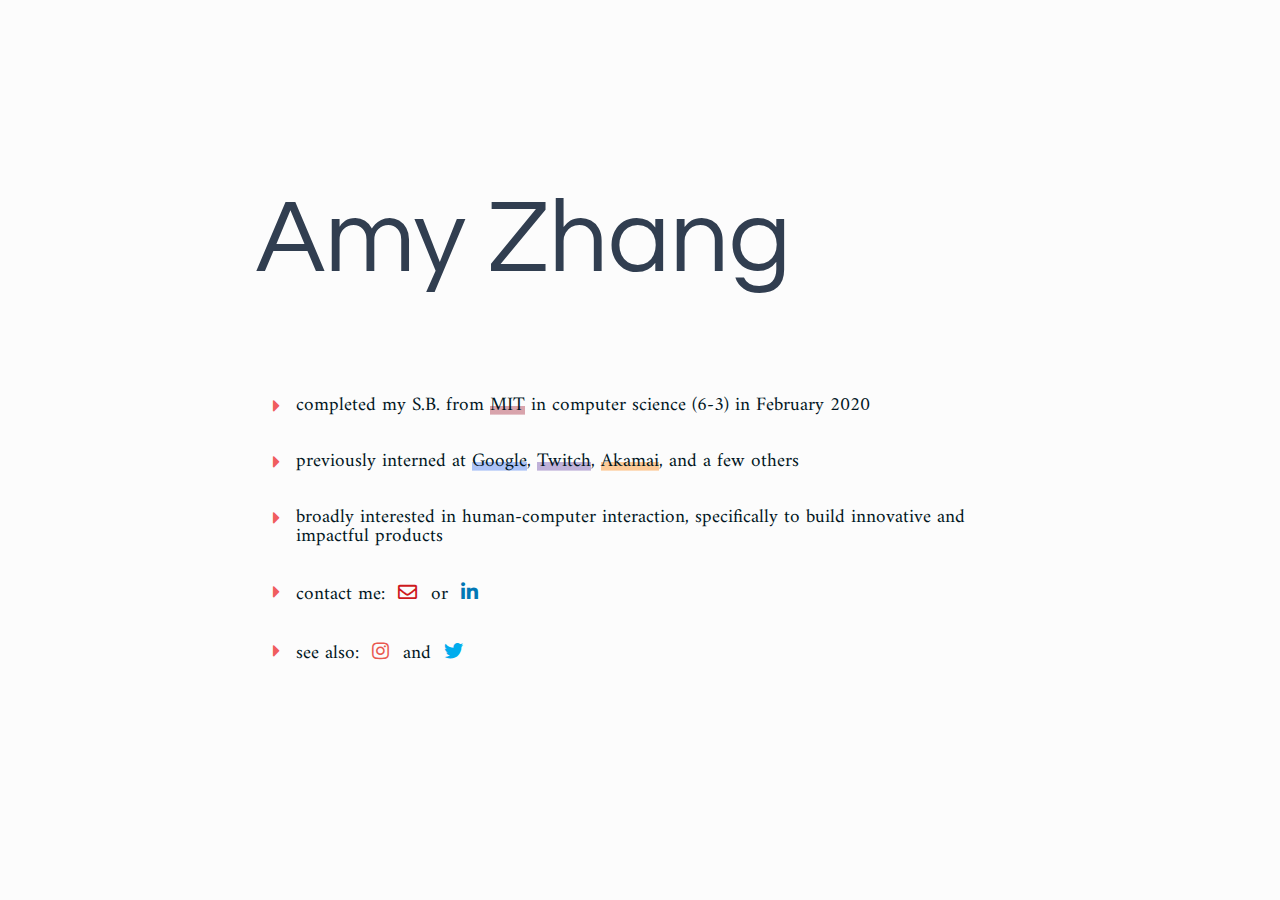
==== index.html @ a4cd688c "hmm" ====
<!DOCTYPE html>

<html>
  <head>

    <!-- Global site tag (gtag.js) - Google Analytics -->
    <script async src="https://www.googletagmanager.com/gtag/js?id=UA-111650176-1"></script>
    <script>
      window.dataLayer = window.dataLayer || [];
      function gtag(){dataLayer.push(arguments);}
      gtag('js', new Date());

      gtag('config', 'UA-111650176-1');
    </script> 

    <meta charset="utf-8">
    <meta name="viewport" content="width=device-width, initial-scale=1.0">

    <title>Amy Zhang</title>

    <link rel="apple-touch-icon" sizes="180x180" href="/apple-touch-icon.png">
    <link rel="icon" type="image/png" sizes="32x32" href="/favicon-32x32.png">
    <link rel="icon" type="image/png" sizes="16x16" href="/favicon-16x16.png">
    <link rel="manifest" href="/site.webmanifest">

    <link href="https://fonts.googleapis.com/css2?family=Amiri&family=Questrial&display=swap" rel="stylesheet">
    <link href="https://use.fontawesome.com/releases/v5.0.6/css/all.css" rel="stylesheet">
    <link href="style.css" rel="stylesheet">

    <script src="https://ajax.googleapis.com/ajax/libs/jquery/3.3.1/jquery.min.js"></script>

  </head>

  <body>
    <div class="container">

      <div class="title">Amy Zhang</div>

      <ul class="fa-ul">

        <li>
          <span class="fa-li"><i class="fas fa-caret-right"></i></span>
          completed my S.B. from <span class="underline mit">MIT</span> in computer science (6-3) in February 2020
        </li>

        <li>
          <span class="fa-li"><i class="fas fa-caret-right"></i></span>
          previously interned at <span class="underline google">Google</span>, <span class="underline twitch">Twitch</span>, <span class="underline akamai">Akamai</span>, and a few others
        </li>

        <li>
          <span class="fa-li"><i class="fas fa-caret-right"></i></span>
          broadly interested in human-computer interaction, specifically to build innovative and impactful products
        </li>

        <li>
          <span class="fa-li"><i class="fas fa-caret-right"></i></span>
          contact me:
          <a href="mailto:zhangamy@mit.edu" style="color:#ce1a1d" class="icon">
            <i class="far fa-envelope"></i>
          </a>
          or 
          <a href="https://www.linkedin.com/in/zhang-amy/" target="_blank" style="color:#0077b5" class="icon">
            <i class="fab fa-linkedin-in"></i>
          </a>
        </li>

        <li>
          <span class="fa-li"><i class="fas fa-caret-right"></i></span>
          see also:
          <a href="https://www.instagram.com/amyzhaang/" target="_blank" style="color:#e95950" class="icon">
            <i class="fab fa-instagram"></i>
          </a>
          and
          <a href="https://twitter.com/amyzhaang" target="_blank" style="color:#00aced" class="icon">
            <i class="fab fa-twitter"></i>
          </a>
        </li>

      </ul>
    </div>
  </body>
</html>
---- style.css ----
body {
  background-color: #fcfcfc;
  color: #01161E;
}

a {
  text-decoration: none;
}

.fa-li {
  color: #F05D5E;
}

.icon {
  padding-left: 1%;
  padding-right: 1%;
}

.underline {
  background-repeat: no-repeat;
  background-size: 100% 0.45em;
  background-position: 0 70%;
}

.google {
  background-image: linear-gradient(0, rgba(52,110,240,.4), rgba(52,110,240,.4));
}

.twitch {
  background-image: linear-gradient(0, rgba(100,65,164,.4), rgba(100,65,164,.4));
}

.akamai {
  background-image: linear-gradient(0, rgba(255,127,0,.4), rgba(255,127,0,.4));
}

.mit {
  background-image: linear-gradient(0, rgba(163,31,52,.4), rgba(163,31,52,.4));
}

/* mobile */
.container {
  position: absolute;
  display: flex;
  flex-direction: column;
  align-content: center;
  margin: 20% 0 10% 0;
  width: 90%;
  left: 5%;
}

.title {
  font-size: 400%;
  font-family: 'Questrial', sans-serif;
  font-weight: 550;
  color: #313E50;
  line-height: 200%;
}

li {
  font-size: 90%;
  font-family: 'Amiri', serif;
  display: list-item;
  transition: left 1s;
  left: 0;
  line-height: 160%;
  margin: 10% 0 10% 0;
}

/* desktop */
@media (min-width: 1024px) {
  .container {
    margin: 10% 0 10% 0;
    max-width: 60%;
    left: 20%;
  }

  .title {
    font-size: 650%;
  }

  li {
    font-size: 120%;
    line-height: 100%;
    margin: 5% 0 5% 0;
  }
}
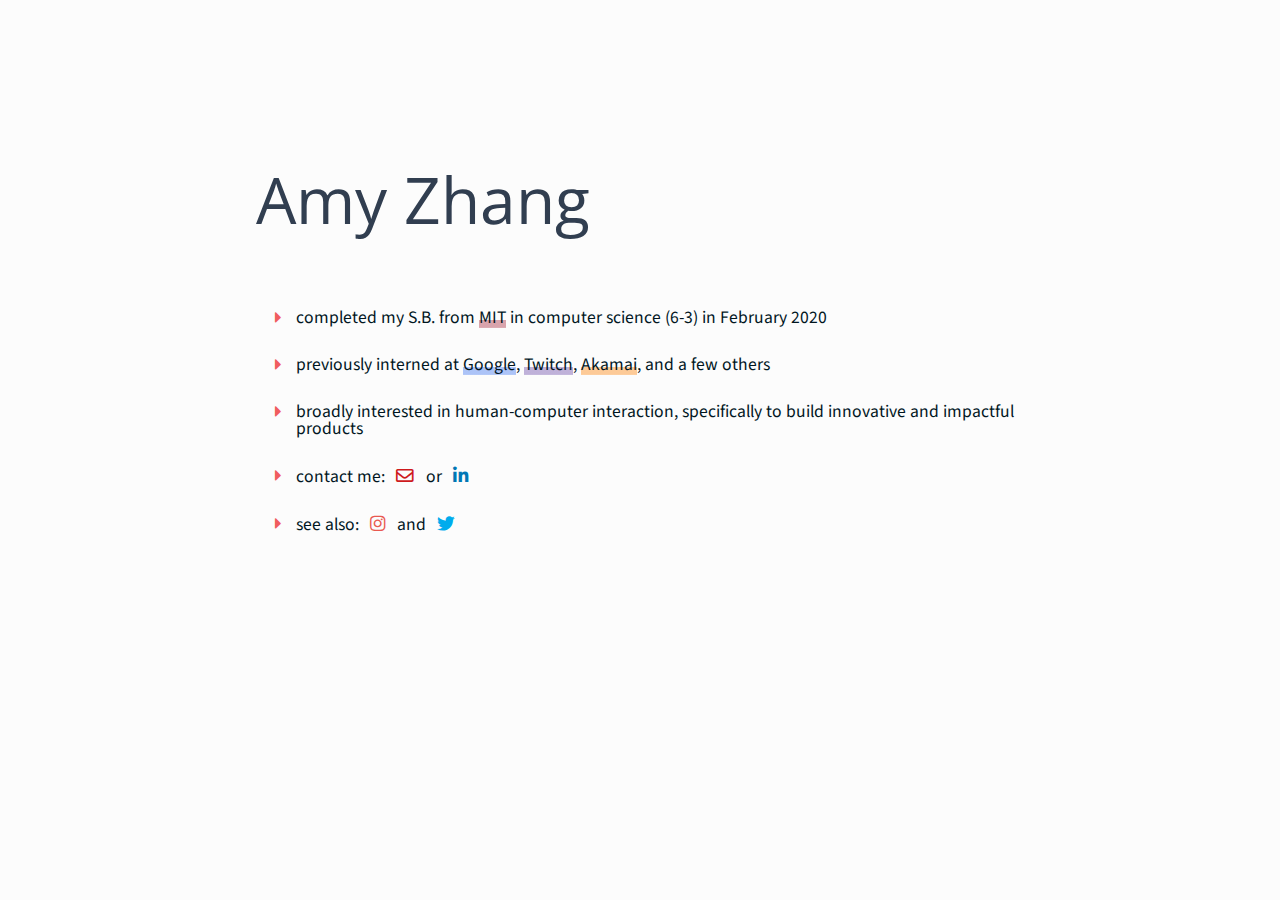
==== commit 1afe84f5: "wat is the point" ====
--- a/index.html
+++ b/index.html
@@ -23,7 +23,7 @@
     <link rel="icon" type="image/png" sizes="16x16" href="/favicon-16x16.png">
     <link rel="manifest" href="/site.webmanifest">
 
-    <link href="https://fonts.googleapis.com/css2?family=Amiri&family=Questrial&display=swap" rel="stylesheet">
+    <link href="https://fonts.googleapis.com/css2?family=Open+Sans&family=Source+Sans+Pro:wght@300&display=swap" rel="stylesheet">
     <link href="https://use.fontawesome.com/releases/v5.0.6/css/all.css" rel="stylesheet">
     <link href="style.css" rel="stylesheet">
 
--- a/style.css
+++ b/style.css
@@ -19,7 +19,7 @@
 .underline {
   background-repeat: no-repeat;
   background-size: 100% 0.45em;
-  background-position: 0 70%;
+  background-position: 0 90%;
 }
 
 .google {
@@ -51,15 +51,14 @@
 
 .title {
   font-size: 400%;
-  font-family: 'Questrial', sans-serif;
-  font-weight: 550;
+  font-family: 'Open Sans', sans-serif;
   color: #313E50;
   line-height: 200%;
 }
 
 li {
   font-size: 90%;
-  font-family: 'Amiri', serif;
+  font-family: 'Source Sans Pro', sans-serif;
   display: list-item;
   transition: left 1s;
   left: 0;
@@ -76,12 +75,12 @@
   }
 
   .title {
-    font-size: 650%;
+    font-size: 400%;
   }
 
   li {
-    font-size: 120%;
+    font-size: 110%;
     line-height: 100%;
-    margin: 5% 0 5% 0;
+    margin: 4% 0;
   }
 }
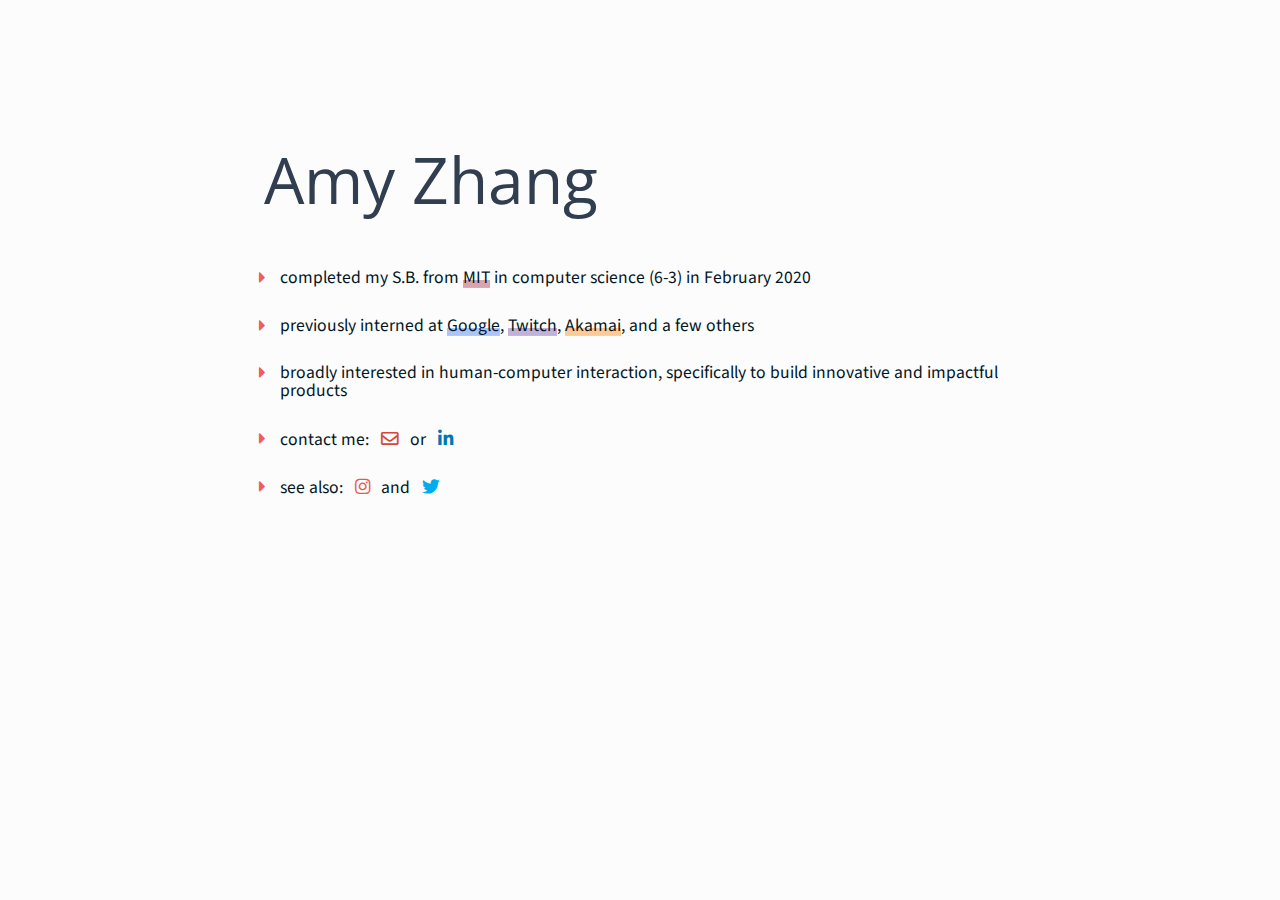
==== commit 76d3e4d1: "gmail color" ====
--- a/index.html
+++ b/index.html
@@ -56,7 +56,7 @@
         <li>
           <span class="fa-li"><i class="fas fa-caret-right"></i></span>
           contact me:
-          <a href="mailto:zhangamy@mit.edu" style="color:#ce1a1d" class="icon">
+          <a href="mailto:zhangamy@mit.edu" style="color:#d44638" class="icon">
             <i class="far fa-envelope"></i>
           </a>
           or 
--- a/style.css
+++ b/style.css
@@ -9,6 +9,10 @@
 
 .fa-li {
   color: #F05D5E;
+}
+
+.fa-ul {
+  margin-left: 1em; /*overrides default*/
 }
 
 .icon {
@@ -38,47 +42,41 @@
   background-image: linear-gradient(0, rgba(163,31,52,.4), rgba(163,31,52,.4));
 }
 
-/* mobile */
-.container {
+.container { /* mobile */
   position: absolute;
   display: flex;
   flex-direction: column;
   align-content: center;
-  margin: 20% 0 10% 0;
-  width: 90%;
-  left: 5%;
+  margin: 20% 0 10% 5%;
+  width: 80%;
 }
 
-.title {
-  font-size: 400%;
+.title { /* mobile */
+  font-size: 250%;
   font-family: 'Open Sans', sans-serif;
   color: #313E50;
-  line-height: 200%;
 }
 
-li {
-  font-size: 90%;
+li { /* mobile */
+  font-size: 80%;
   font-family: 'Source Sans Pro', sans-serif;
   display: list-item;
   transition: left 1s;
-  left: 0;
   line-height: 160%;
-  margin: 10% 0 10% 0;
+  margin: 5% 0;
 }
 
-/* desktop */
 @media (min-width: 1024px) {
-  .container {
-    margin: 10% 0 10% 0;
+  .container { /* desktop */
+    margin: 10% 0 10% 20%;
     max-width: 60%;
-    left: 20%;
   }
 
-  .title {
+  .title { /* desktop */
     font-size: 400%;
   }
 
-  li {
+  li { /* desktop */
     font-size: 110%;
     line-height: 100%;
     margin: 4% 0;
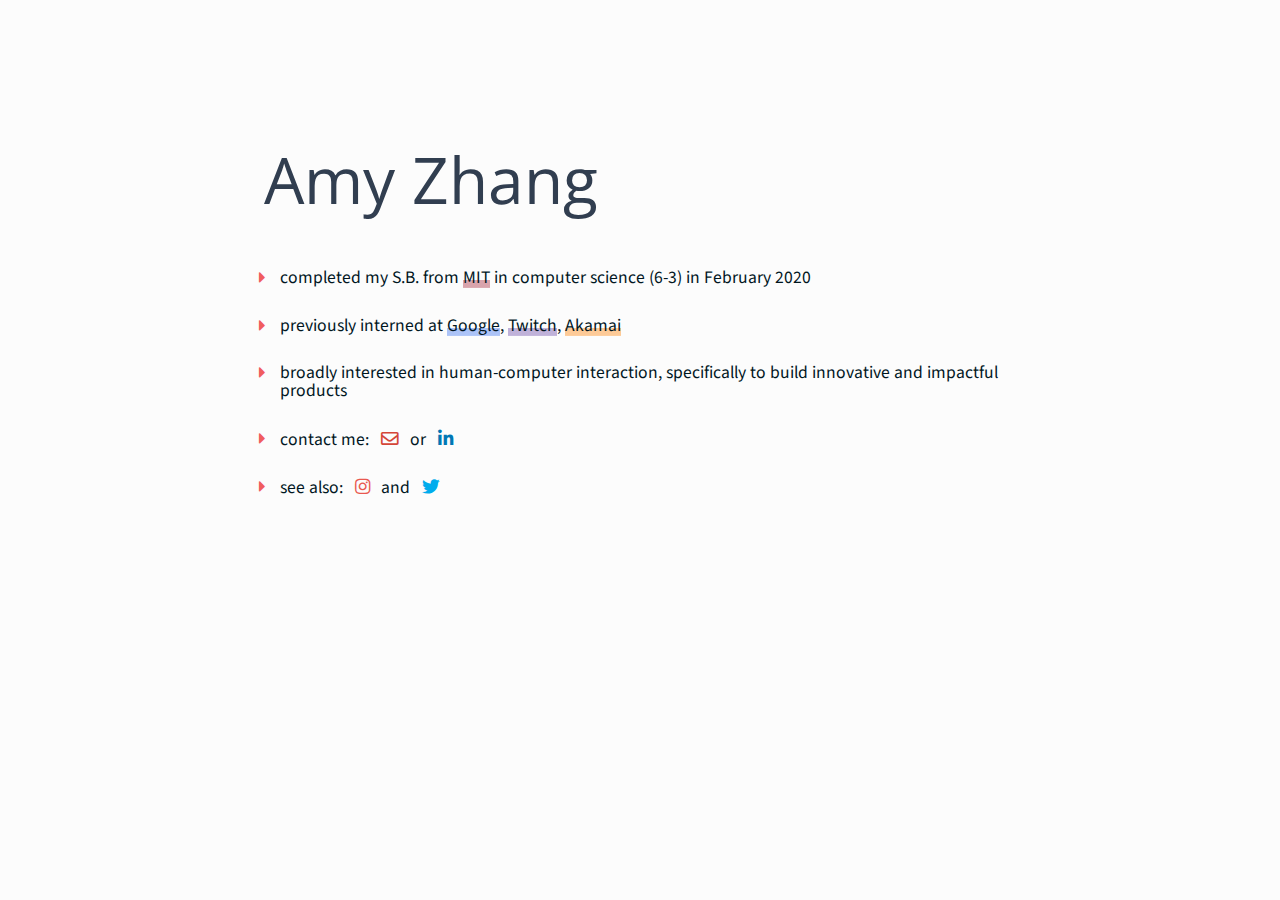
==== commit 894ae001: "simplified internships line" ====
--- a/index.html
+++ b/index.html
@@ -45,7 +45,7 @@
 
         <li>
           <span class="fa-li"><i class="fas fa-caret-right"></i></span>
-          previously interned at <span class="underline google">Google</span>, <span class="underline twitch">Twitch</span>, <span class="underline akamai">Akamai</span>, and a few others
+          previously interned at <span class="underline google">Google</span>, <span class="underline twitch">Twitch</span>, <span class="underline akamai">Akamai</span>
         </li>
 
         <li>
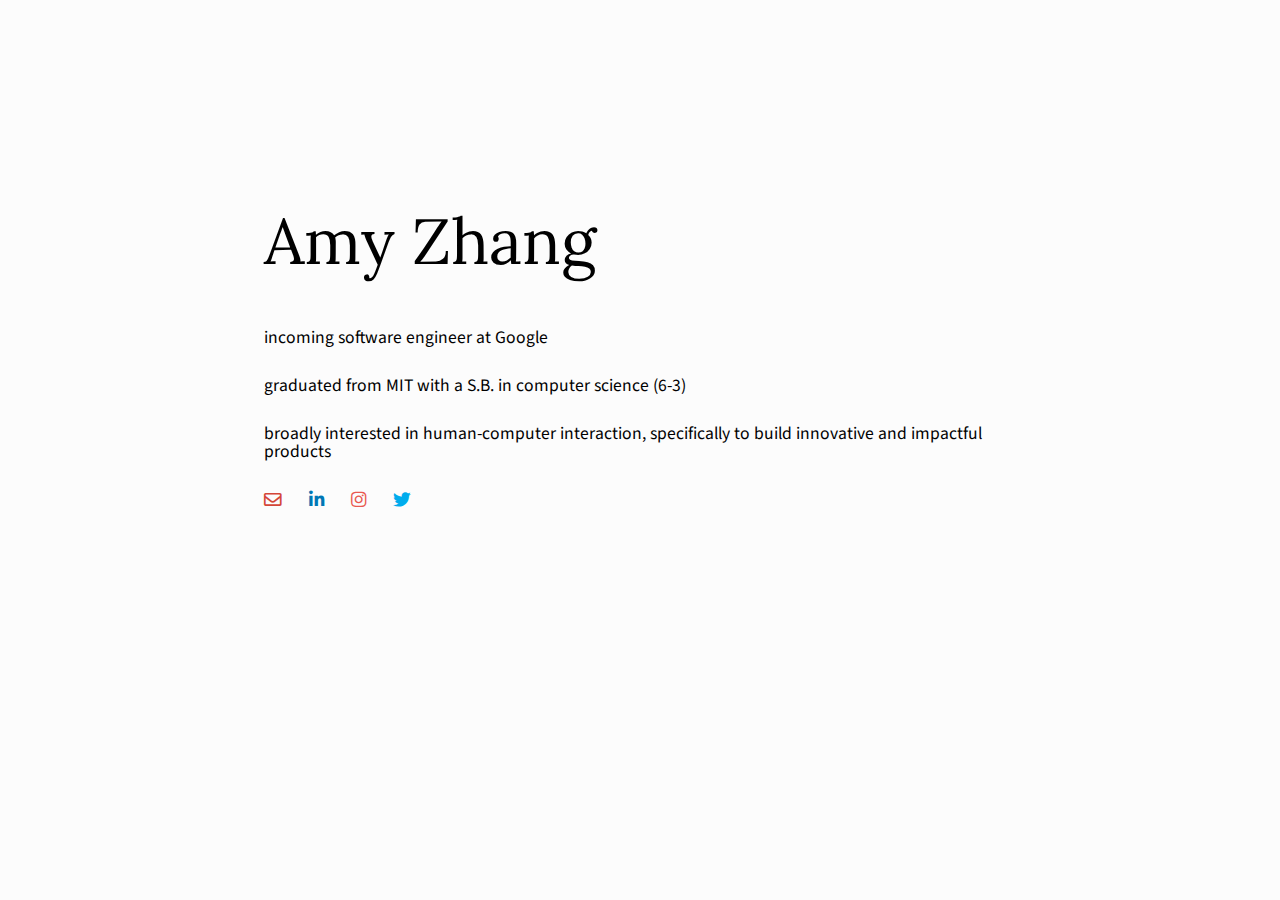
==== commit ff5a3bc1: "update, simplify design" ====
--- a/index.html
+++ b/index.html
@@ -11,23 +11,18 @@
       gtag('js', new Date());
 
       gtag('config', 'UA-111650176-1');
-    </script> 
+    </script>
 
     <meta charset="utf-8">
     <meta name="viewport" content="width=device-width, initial-scale=1.0">
 
     <title>Amy Zhang</title>
 
-    <link rel="apple-touch-icon" sizes="180x180" href="/apple-touch-icon.png">
-    <link rel="icon" type="image/png" sizes="32x32" href="/favicon-32x32.png">
-    <link rel="icon" type="image/png" sizes="16x16" href="/favicon-16x16.png">
-    <link rel="manifest" href="/site.webmanifest">
-
-    <link href="https://fonts.googleapis.com/css2?family=Open+Sans&family=Source+Sans+Pro:wght@300&display=swap" rel="stylesheet">
+    <link rel="icon" href="data:image/svg+xml,<svg xmlns=%22http://www.w3.org/2000/svg%22 viewBox=%220 0 100 100%22><text y=%22.9em%22 font-size=%2290%22>⚪</text></svg>">
+    <link rel="preconnect" href="https://fonts.gstatic.com">
+    <link href="https://fonts.googleapis.com/css2?family=Lora&family=Playfair+Display&family=Source+Sans+Pro:wght@300&display=swap" rel="stylesheet">
     <link href="https://use.fontawesome.com/releases/v5.0.6/css/all.css" rel="stylesheet">
     <link href="style.css" rel="stylesheet">
-
-    <script src="https://ajax.googleapis.com/ajax/libs/jquery/3.3.1/jquery.min.js"></script>
 
   </head>
 
@@ -38,43 +33,20 @@
 
       <ul class="fa-ul">
 
-        <li>
-          <span class="fa-li"><i class="fas fa-caret-right"></i></span>
-          completed my S.B. from <span class="underline mit">MIT</span> in computer science (6-3) in February 2020
-        </li>
+        <li>incoming software engineer at Google</li>
+
+        <li>graduated from MIT with a S.B. in computer science (6-3)</li>
+
+        <li>broadly interested in human-computer interaction, specifically to build innovative and impactful products</li>
 
         <li>
-          <span class="fa-li"><i class="fas fa-caret-right"></i></span>
-          previously interned at <span class="underline google">Google</span>, <span class="underline twitch">Twitch</span>, <span class="underline akamai">Akamai</span>
-        </li>
+          <a href="mailto:zhangamy@alum.mit.edu" style="color:#d44638" class="icon"><i class="far fa-envelope"></i></a>
 
-        <li>
-          <span class="fa-li"><i class="fas fa-caret-right"></i></span>
-          broadly interested in human-computer interaction, specifically to build innovative and impactful products
-        </li>
+          <a href="https://www.linkedin.com/in/zhang-amy/" target="_blank" style="color:#0077b5" class="icon"><i class="fab fa-linkedin-in"></i></a>
 
-        <li>
-          <span class="fa-li"><i class="fas fa-caret-right"></i></span>
-          contact me:
-          <a href="mailto:zhangamy@mit.edu" style="color:#d44638" class="icon">
-            <i class="far fa-envelope"></i>
-          </a>
-          or 
-          <a href="https://www.linkedin.com/in/zhang-amy/" target="_blank" style="color:#0077b5" class="icon">
-            <i class="fab fa-linkedin-in"></i>
-          </a>
-        </li>
+          <a href="https://www.instagram.com/amyzhaang/" target="_blank" style="color:#e95950" class="icon"><i class="fab fa-instagram"></i></a>
 
-        <li>
-          <span class="fa-li"><i class="fas fa-caret-right"></i></span>
-          see also:
-          <a href="https://www.instagram.com/amyzhaang/" target="_blank" style="color:#e95950" class="icon">
-            <i class="fab fa-instagram"></i>
-          </a>
-          and
-          <a href="https://twitter.com/amyzhaang" target="_blank" style="color:#00aced" class="icon">
-            <i class="fab fa-twitter"></i>
-          </a>
+          <a href="https://twitter.com/amyzhaang" target="_blank" style="color:#00aced" class="icon"><i class="fab fa-twitter"></i></a>
         </li>
 
       </ul>
--- a/style.css
+++ b/style.css
@@ -1,45 +1,17 @@
 body {
   background-color: #fcfcfc;
-  color: #01161E;
 }
 
 a {
   text-decoration: none;
 }
 
-.fa-li {
-  color: #F05D5E;
-}
-
 .fa-ul {
-  margin-left: 1em; /*overrides default*/
+  margin-left: 0;
 }
 
 .icon {
-  padding-left: 1%;
-  padding-right: 1%;
-}
-
-.underline {
-  background-repeat: no-repeat;
-  background-size: 100% 0.45em;
-  background-position: 0 90%;
-}
-
-.google {
-  background-image: linear-gradient(0, rgba(52,110,240,.4), rgba(52,110,240,.4));
-}
-
-.twitch {
-  background-image: linear-gradient(0, rgba(100,65,164,.4), rgba(100,65,164,.4));
-}
-
-.akamai {
-  background-image: linear-gradient(0, rgba(255,127,0,.4), rgba(255,127,0,.4));
-}
-
-.mit {
-  background-image: linear-gradient(0, rgba(163,31,52,.4), rgba(163,31,52,.4));
+  padding-right: 3%;
 }
 
 .container { /* mobile */
@@ -53,8 +25,7 @@
 
 .title { /* mobile */
   font-size: 250%;
-  font-family: 'Open Sans', sans-serif;
-  color: #313E50;
+  font-family: 'Lora', serif;
 }
 
 li { /* mobile */
@@ -68,7 +39,7 @@
 
 @media (min-width: 1024px) {
   .container { /* desktop */
-    margin: 10% 0 10% 20%;
+    margin: 15% 0 10% 20%;
     max-width: 60%;
   }
 
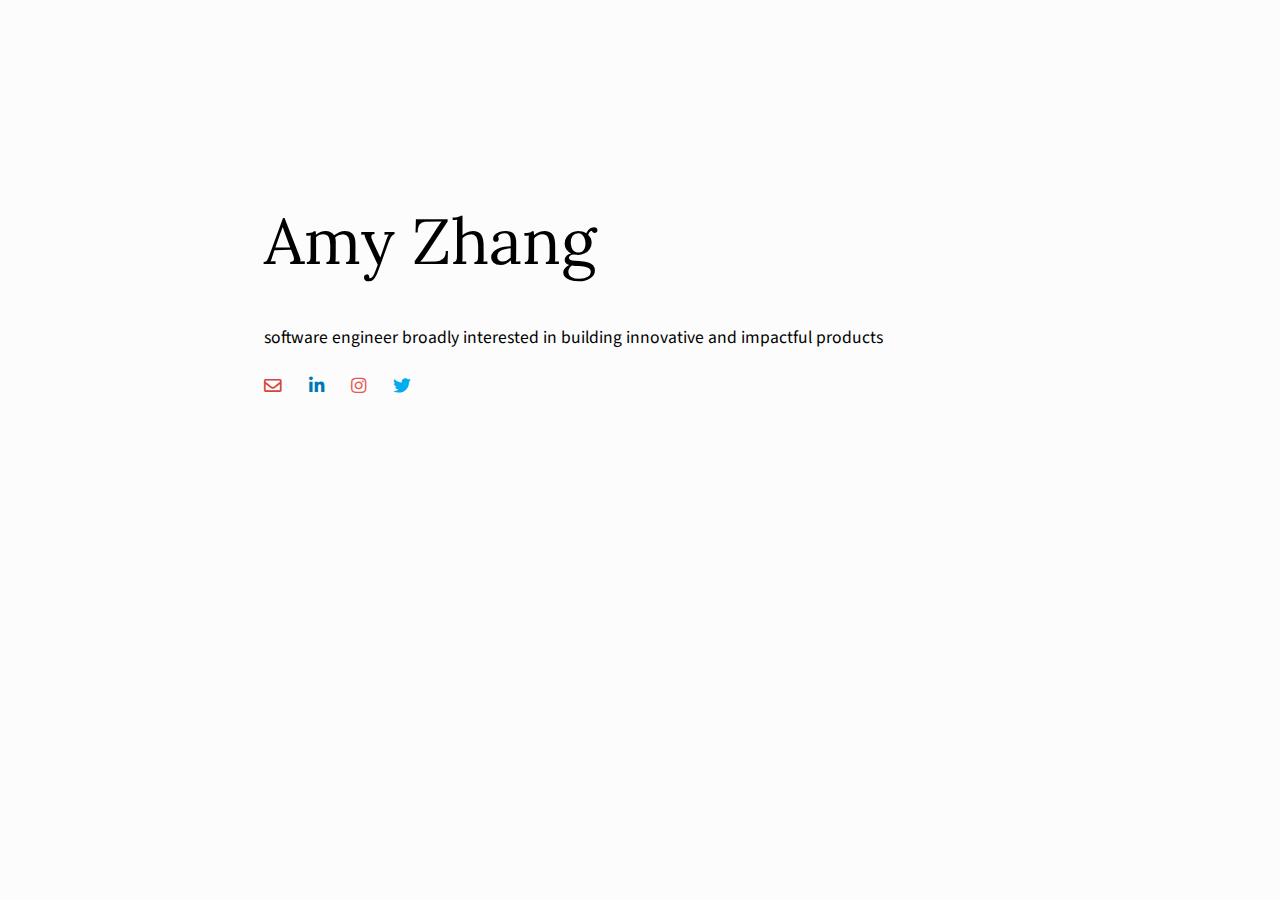
==== commit fc791e6e: "post grad update thats super vague bc who tf knows what i want" ====
--- a/index.html
+++ b/index.html
@@ -33,11 +33,7 @@
 
       <ul class="fa-ul">
 
-        <li>incoming software engineer at Google</li>
-
-        <li>graduated from MIT with a S.B. in computer science (6-3)</li>
-
-        <li>broadly interested in human-computer interaction, specifically to build innovative and impactful products</li>
+        <li>software engineer broadly interested in building innovative and impactful products</li>
 
         <li>
           <a href="mailto:zhangamy@alum.mit.edu" style="color:#d44638" class="icon"><i class="far fa-envelope"></i></a>
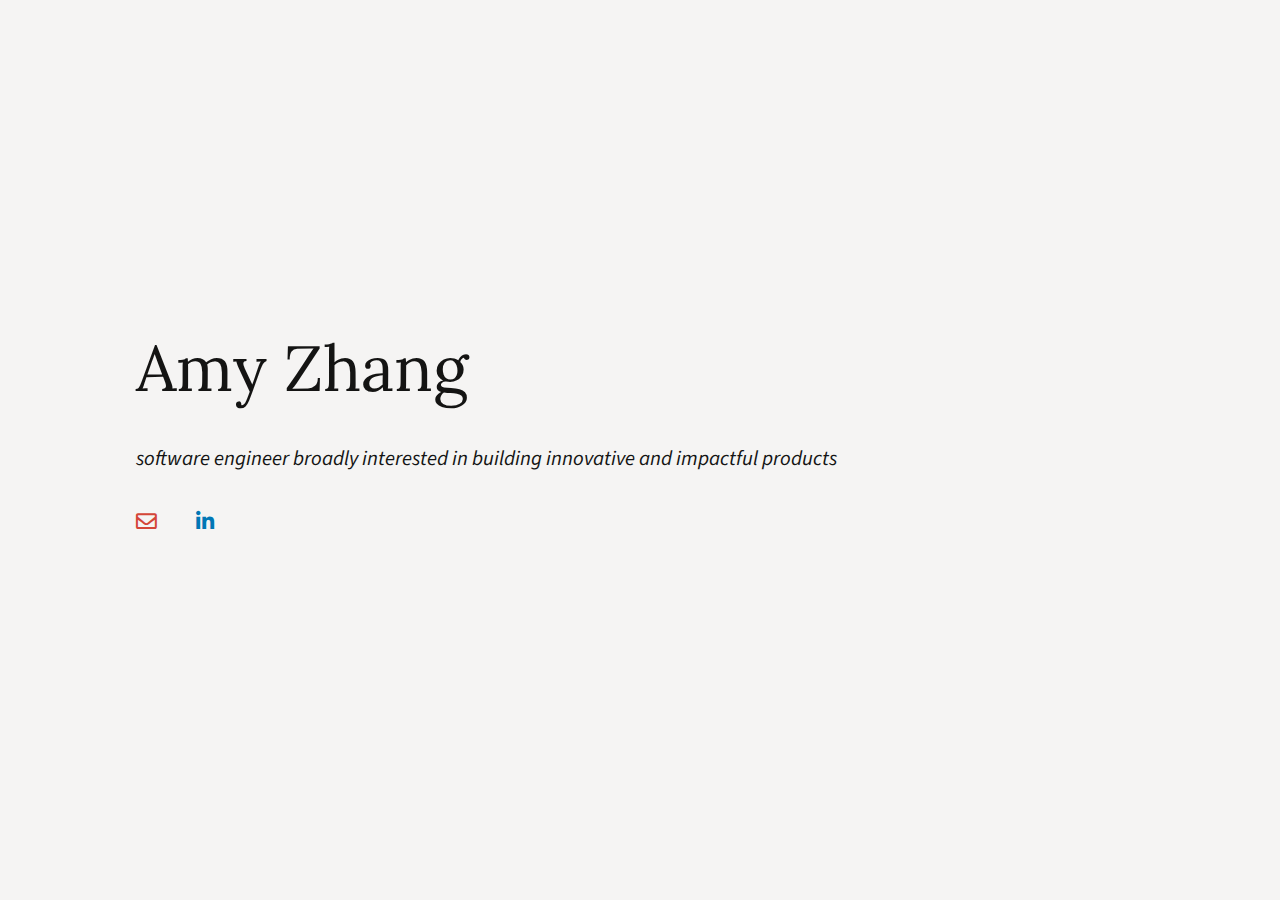
==== commit 497a1315: "update" ====
--- a/index.html
+++ b/index.html
@@ -33,16 +33,12 @@
 
       <ul class="fa-ul">
 
-        <li>software engineer broadly interested in building innovative and impactful products</li>
+        <li><i>software engineer broadly interested in building innovative and impactful products</i></li>
 
         <li>
           <a href="mailto:zhangamy@alum.mit.edu" style="color:#d44638" class="icon"><i class="far fa-envelope"></i></a>
 
           <a href="https://www.linkedin.com/in/zhang-amy/" target="_blank" style="color:#0077b5" class="icon"><i class="fab fa-linkedin-in"></i></a>
-
-          <a href="https://www.instagram.com/amyzhaang/" target="_blank" style="color:#e95950" class="icon"><i class="fab fa-instagram"></i></a>
-
-          <a href="https://twitter.com/amyzhaang" target="_blank" style="color:#00aced" class="icon"><i class="fab fa-twitter"></i></a>
         </li>
 
       </ul>
--- a/style.css
+++ b/style.css
@@ -1,5 +1,6 @@
 body {
-  background-color: #fcfcfc;
+  background-color: #F5F4F3;
+  color: #141413;
 }
 
 a {
@@ -11,45 +12,26 @@
 }
 
 .icon {
-  padding-right: 3%;
+  padding-right: 5%;
 }
 
-.container { /* mobile */
+.container {
+  margin: 0 10%;
   position: absolute;
-  display: flex;
-  flex-direction: column;
-  align-content: center;
-  margin: 20% 0 10% 5%;
-  width: 80%;
+  top: 50%;
+  -ms-transform: translateY(-50%);
+  transform: translateY(-50%);
 }
 
-.title { /* mobile */
-  font-size: 250%;
+.title {
   font-family: 'Lora', serif;
+  font-size: 400%;
 }
 
-li { /* mobile */
-  font-size: 80%;
+li {
+  display: list-item;
   font-family: 'Source Sans Pro', sans-serif;
-  display: list-item;
+  font-size: 130%;
+  margin: 5% 0;
   transition: left 1s;
-  line-height: 160%;
-  margin: 5% 0;
 }
-
-@media (min-width: 1024px) {
-  .container { /* desktop */
-    margin: 15% 0 10% 20%;
-    max-width: 60%;
-  }
-
-  .title { /* desktop */
-    font-size: 400%;
-  }
-
-  li { /* desktop */
-    font-size: 110%;
-    line-height: 100%;
-    margin: 4% 0;
-  }
-}
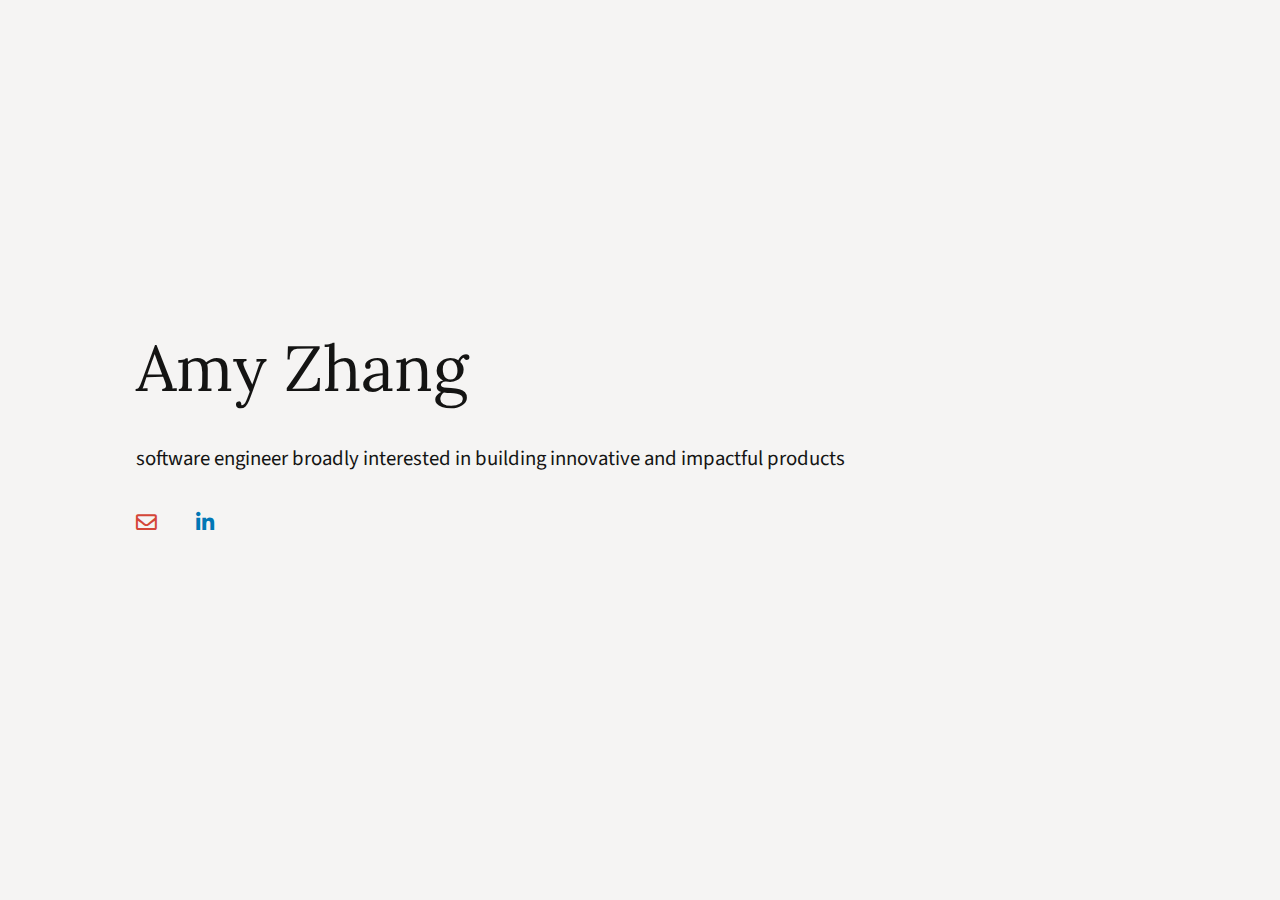
==== commit 7a9ea20b: "update" ====
--- a/index.html
+++ b/index.html
@@ -18,7 +18,7 @@
 
     <title>Amy Zhang</title>
 
-    <link rel="icon" href="data:image/svg+xml,<svg xmlns=%22http://www.w3.org/2000/svg%22 viewBox=%220 0 100 100%22><text y=%22.9em%22 font-size=%2290%22>⚪</text></svg>">
+    <link rel="icon" href="data:image/svg+xml,<svg xmlns=%22http://www.w3.org/2000/svg%22 viewBox=%220 0 100 100%22><text y=%22.9em%22 font-size=%2290%22>🥝</text></svg>">
     <link rel="preconnect" href="https://fonts.gstatic.com">
     <link href="https://fonts.googleapis.com/css2?family=Lora&family=Playfair+Display&family=Source+Sans+Pro:wght@300&display=swap" rel="stylesheet">
     <link href="https://use.fontawesome.com/releases/v5.0.6/css/all.css" rel="stylesheet">
@@ -33,7 +33,7 @@
 
       <ul class="fa-ul">
 
-        <li><i>software engineer broadly interested in building innovative and impactful products</i></li>
+        <li>software engineer broadly interested in building innovative and impactful products</li>
 
         <li>
           <a href="mailto:zhangamy@alum.mit.edu" style="color:#d44638" class="icon"><i class="far fa-envelope"></i></a>
